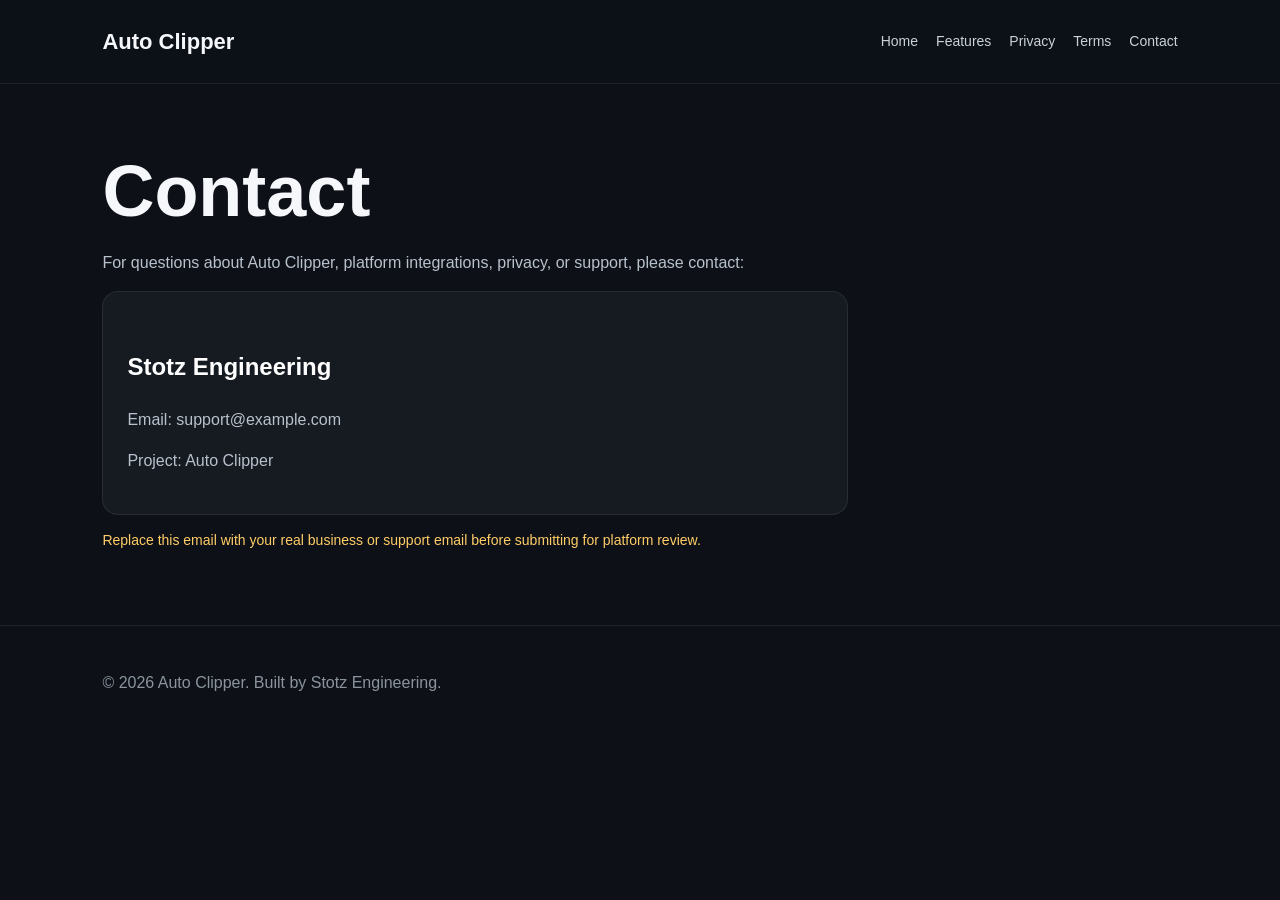
==== contact.html @ d6ef1d6a "Add files via upload" ====
<!DOCTYPE html>
<html lang="en">
<head>
  <meta charset="UTF-8" />
  <meta name="viewport" content="width=device-width, initial-scale=1.0" />
  <title>Contact | Auto Clipper</title>
  <link rel="stylesheet" href="style.css" />
</head>
<body>
  <header class="nav">
    <div class="brand">Auto Clipper</div>
    <nav>
      <a href="index.html">Home</a>
      <a href="features.html">Features</a>
      <a href="privacy.html">Privacy</a>
      <a href="terms.html">Terms</a>
      <a href="contact.html">Contact</a>
    </nav>
  </header>

  <main class="page">
    <h1>Contact</h1>
    <p>For questions about Auto Clipper, platform integrations, privacy, or support, please contact:</p>
    <div class="card">
      <h2>Stotz Engineering</h2>
      <p>Email: support@example.com</p>
      <p>Project: Auto Clipper</p>
    </div>
    <p class="note">Replace this email with your real business or support email before submitting for platform review.</p>
  </main>

  <footer><p>© 2026 Auto Clipper. Built by Stotz Engineering.</p></footer>
</body>
</html>
---- style.css ----
* { box-sizing: border-box; }
body { margin: 0; font-family: Inter, Arial, sans-serif; color: #f5f7fb; background: #0d1117; line-height: 1.6; }
a { color: #7cc7ff; text-decoration: none; }
.nav { display: flex; justify-content: space-between; align-items: center; padding: 24px 8%; border-bottom: 1px solid rgba(255,255,255,0.08); background: rgba(13,17,23,0.92); position: sticky; top: 0; }
.brand { font-weight: 800; font-size: 22px; }
nav { display: flex; gap: 18px; flex-wrap: wrap; }
nav a { color: #c9d1d9; font-size: 14px; }
.hero { padding: 90px 8% 70px; max-width: 1000px; }
.eyebrow { color: #7cc7ff; text-transform: uppercase; letter-spacing: 0.08em; font-size: 13px; font-weight: 700; }
h1 { font-size: clamp(38px, 7vw, 72px); line-height: 1.05; margin: 10px 0 20px; }
h2 { color: #ffffff; margin-top: 32px; }
.subtitle { color: #b8c1cc; max-width: 720px; font-size: 20px; }
.actions { margin-top: 32px; display: flex; gap: 14px; flex-wrap: wrap; }
.button { display: inline-block; background: #2387ff; color: white; padding: 13px 20px; border-radius: 10px; font-weight: 700; }
.button.secondary { background: rgba(255,255,255,0.09); }
.grid { display: grid; grid-template-columns: repeat(3, 1fr); gap: 18px; padding: 20px 8% 80px; }
.card { background: #161b22; border: 1px solid rgba(255,255,255,0.08); padding: 24px; border-radius: 16px; }
.card p, .page p, li { color: #b8c1cc; }
.about, .page { padding: 60px 8%; max-width: 950px; }
.legal h1 { font-size: 46px; }
.legal h2 { margin-top: 36px; font-size: 23px; }
.feature-list section { background: #161b22; border: 1px solid rgba(255,255,255,0.08); padding: 22px; border-radius: 14px; margin-bottom: 16px; }
.note { font-size: 14px; color: #ffcc66 !important; }
footer { padding: 28px 8%; border-top: 1px solid rgba(255,255,255,0.08); color: #8b949e; }
@media (max-width: 800px) { .nav { align-items: flex-start; gap: 16px; flex-direction: column; } .grid { grid-template-columns: 1fr; } .hero { padding-top: 60px; } }
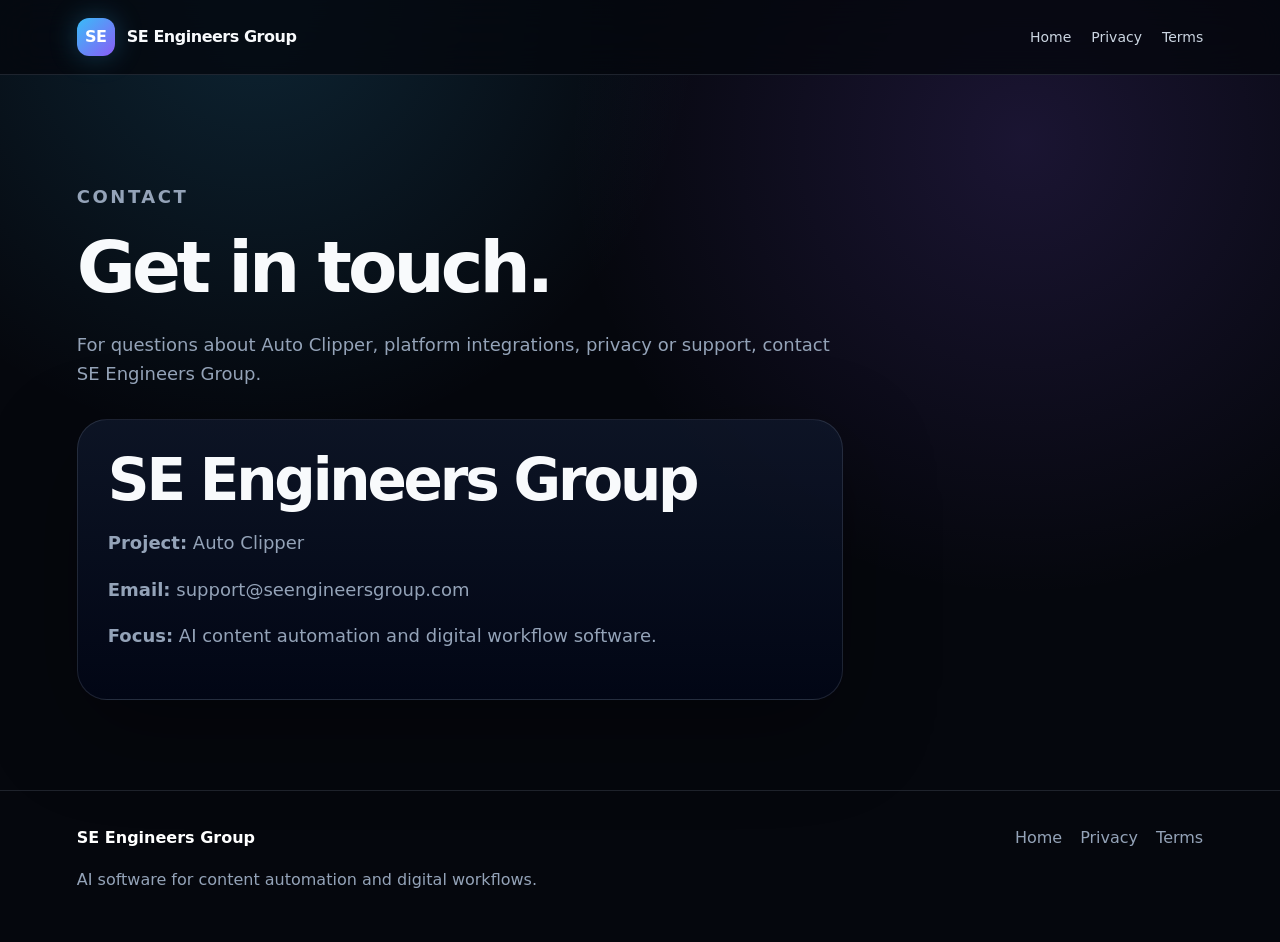
==== commit 1600042f: "Add files via upload" ====
--- a/contact.html
+++ b/contact.html
@@ -1,34 +1,12 @@
 <!DOCTYPE html>
 <html lang="en">
-<head>
-  <meta charset="UTF-8" />
-  <meta name="viewport" content="width=device-width, initial-scale=1.0" />
-  <title>Contact | Auto Clipper</title>
-  <link rel="stylesheet" href="style.css" />
-</head>
+<head><meta charset="UTF-8" /><meta name="viewport" content="width=device-width, initial-scale=1.0" /><title>Contact | SE Engineers Group</title><link rel="stylesheet" href="style.css" /></head>
 <body>
-  <header class="nav">
-    <div class="brand">Auto Clipper</div>
-    <nav>
-      <a href="index.html">Home</a>
-      <a href="features.html">Features</a>
-      <a href="privacy.html">Privacy</a>
-      <a href="terms.html">Terms</a>
-      <a href="contact.html">Contact</a>
-    </nav>
-  </header>
-
-  <main class="page">
-    <h1>Contact</h1>
-    <p>For questions about Auto Clipper, platform integrations, privacy, or support, please contact:</p>
-    <div class="card">
-      <h2>Stotz Engineering</h2>
-      <p>Email: support@example.com</p>
-      <p>Project: Auto Clipper</p>
-    </div>
-    <p class="note">Replace this email with your real business or support email before submitting for platform review.</p>
-  </main>
-
-  <footer><p>© 2026 Auto Clipper. Built by Stotz Engineering.</p></footer>
-</body>
-</html>
+<header class="nav"><a class="brand" href="index.html"><span class="brand-mark">SE</span><span>SE Engineers Group</span></a><nav><a href="index.html">Home</a><a href="privacy.html">Privacy</a><a href="terms.html">Terms</a></nav></header>
+<main class="page contact-page">
+<p class="eyebrow">Contact</p><h1>Get in touch.</h1>
+<p class="subtitle">For questions about Auto Clipper, platform integrations, privacy or support, contact SE Engineers Group.</p>
+<div class="contact-card"><h2>SE Engineers Group</h2><p><strong>Project:</strong> Auto Clipper</p><p><strong>Email:</strong> support@seengineersgroup.com</p><p><strong>Focus:</strong> AI content automation and digital workflow software.</p></div>
+</main>
+<footer><div><strong>SE Engineers Group</strong><p>AI software for content automation and digital workflows.</p></div><div class="footer-links"><a href="index.html">Home</a><a href="privacy.html">Privacy</a><a href="terms.html">Terms</a></div></footer>
+</body></html>
--- a/style.css
+++ b/style.css
@@ -1,25 +1 @@
-* { box-sizing: border-box; }
-body { margin: 0; font-family: Inter, Arial, sans-serif; color: #f5f7fb; background: #0d1117; line-height: 1.6; }
-a { color: #7cc7ff; text-decoration: none; }
-.nav { display: flex; justify-content: space-between; align-items: center; padding: 24px 8%; border-bottom: 1px solid rgba(255,255,255,0.08); background: rgba(13,17,23,0.92); position: sticky; top: 0; }
-.brand { font-weight: 800; font-size: 22px; }
-nav { display: flex; gap: 18px; flex-wrap: wrap; }
-nav a { color: #c9d1d9; font-size: 14px; }
-.hero { padding: 90px 8% 70px; max-width: 1000px; }
-.eyebrow { color: #7cc7ff; text-transform: uppercase; letter-spacing: 0.08em; font-size: 13px; font-weight: 700; }
-h1 { font-size: clamp(38px, 7vw, 72px); line-height: 1.05; margin: 10px 0 20px; }
-h2 { color: #ffffff; margin-top: 32px; }
-.subtitle { color: #b8c1cc; max-width: 720px; font-size: 20px; }
-.actions { margin-top: 32px; display: flex; gap: 14px; flex-wrap: wrap; }
-.button { display: inline-block; background: #2387ff; color: white; padding: 13px 20px; border-radius: 10px; font-weight: 700; }
-.button.secondary { background: rgba(255,255,255,0.09); }
-.grid { display: grid; grid-template-columns: repeat(3, 1fr); gap: 18px; padding: 20px 8% 80px; }
-.card { background: #161b22; border: 1px solid rgba(255,255,255,0.08); padding: 24px; border-radius: 16px; }
-.card p, .page p, li { color: #b8c1cc; }
-.about, .page { padding: 60px 8%; max-width: 950px; }
-.legal h1 { font-size: 46px; }
-.legal h2 { margin-top: 36px; font-size: 23px; }
-.feature-list section { background: #161b22; border: 1px solid rgba(255,255,255,0.08); padding: 22px; border-radius: 14px; margin-bottom: 16px; }
-.note { font-size: 14px; color: #ffcc66 !important; }
-footer { padding: 28px 8%; border-top: 1px solid rgba(255,255,255,0.08); color: #8b949e; }
-@media (max-width: 800px) { .nav { align-items: flex-start; gap: 16px; flex-direction: column; } .grid { grid-template-columns: 1fr; } .hero { padding-top: 60px; } }
+:root{--bg:#05070d;--panel:rgba(15,23,42,.76);--text:#f8fafc;--muted:#94a3b8;--line:rgba(148,163,184,.18);--blue:#38bdf8;--violet:#8b5cf6;--green:#22c55e;--yellow:#facc15}*{box-sizing:border-box}html{scroll-behavior:smooth}body{margin:0;font-family:Inter,ui-sans-serif,system-ui,-apple-system,BlinkMacSystemFont,"Segoe UI",Arial,sans-serif;color:var(--text);background:radial-gradient(circle at 20% 0%,rgba(56,189,248,.16),transparent 32%),radial-gradient(circle at 80% 15%,rgba(139,92,246,.16),transparent 35%),var(--bg);line-height:1.6;overflow-x:hidden}a{color:inherit;text-decoration:none}.background-glow{position:fixed;inset:auto -20% -20% -20%;height:420px;background:linear-gradient(90deg,rgba(56,189,248,.12),rgba(139,92,246,.12));filter:blur(80px);pointer-events:none;z-index:-1}.nav{position:sticky;top:0;z-index:10;backdrop-filter:blur(20px);background:rgba(5,7,13,.78);border-bottom:1px solid var(--line);padding:18px 6%;display:flex;justify-content:space-between;align-items:center}.brand{display:flex;gap:12px;align-items:center;font-weight:800;letter-spacing:-.03em}.brand-mark{width:38px;height:38px;border-radius:12px;display:grid;place-items:center;background:linear-gradient(135deg,var(--blue),var(--violet));color:white;box-shadow:0 0 28px rgba(56,189,248,.28)}nav{display:flex;gap:20px;align-items:center;flex-wrap:wrap}nav a{color:#cbd5e1;font-size:14px}nav a:hover{color:white}.hero{padding:96px 6% 64px;display:grid;grid-template-columns:1.08fr .92fr;gap:42px;align-items:center;min-height:680px}.eyebrow{color:var(--blue);font-weight:800;text-transform:uppercase;letter-spacing:.14em;font-size:12px}h1,h2,h3{line-height:1.05;letter-spacing:-.055em;margin:0}h1{font-size:clamp(52px,8vw,96px);max-width:940px}h2{font-size:clamp(34px,5vw,58px)}h3{font-size:23px}.subtitle,.section-heading p,.product-card p,.about p,.learning-box p,.page p,li{color:var(--muted);font-size:18px}.subtitle{max-width:760px;margin:26px 0 0}.actions{display:flex;gap:14px;flex-wrap:wrap;margin-top:34px}.button{padding:14px 20px;border-radius:999px;background:linear-gradient(135deg,var(--blue),var(--violet));color:white;font-weight:800;box-shadow:0 12px 40px rgba(56,189,248,.22)}.button.secondary{background:rgba(255,255,255,.08);border:1px solid var(--line);box-shadow:none}.hero-panel,.product-card,.learning-box,.contact-card{background:linear-gradient(180deg,rgba(15,23,42,.82),rgba(2,6,23,.82));border:1px solid var(--line);border-radius:30px;box-shadow:0 30px 90px rgba(0,0,0,.34)}.hero-panel{padding:20px;transform:rotate(1deg)}.window-bar{display:flex;gap:8px;padding:6px 6px 18px}.window-bar span{width:12px;height:12px;border-radius:999px;background:rgba(255,255,255,.2)}.metric-grid{display:grid;grid-template-columns:1fr 1fr;gap:14px}.metric-grid div{padding:24px;border-radius:22px;background:rgba(255,255,255,.055);border:1px solid var(--line)}.metric-grid strong{display:block;font-size:38px;letter-spacing:-.06em}.metric-grid small{color:var(--muted)}.terminal{margin-top:16px;padding:20px;border-radius:22px;background:rgba(2,6,23,.7);border:1px solid var(--line)}.terminal p{margin:8px 0;color:#cbd5e1}.terminal span{color:var(--green);font-weight:900}.logo-strip{margin:0 6%;padding:18px;border:1px solid var(--line);background:rgba(255,255,255,.04);border-radius:24px;display:flex;gap:18px;justify-content:space-around;flex-wrap:wrap;color:#cbd5e1;font-weight:700}.section{padding:92px 6%}.section-heading{max-width:760px;margin-bottom:34px}.section-heading p{margin-top:18px}.pipeline,.cards{display:grid;grid-template-columns:repeat(5,1fr);gap:16px}.pipe-card,.card{padding:24px;border-radius:24px;background:rgba(15,23,42,.66);border:1px solid var(--line)}.pipe-card span{color:var(--blue);font-weight:900}.pipe-card h3,.card h3{margin:16px 0 10px}.pipe-card p,.card p{color:var(--muted);margin:0}.product-card{padding:34px;display:grid;grid-template-columns:1fr 1fr;gap:30px;align-items:center}.check-list{list-style:none;padding:0;margin:24px 0 0}.check-list li{padding:9px 0;border-bottom:1px solid rgba(148,163,184,.12)}.check-list li::before{content:"✓";color:var(--green);margin-right:10px;font-weight:900}.app-mockup{overflow:hidden;border-radius:24px;border:1px solid var(--line);background:#020617}.mockup-header{padding:16px 18px;border-bottom:1px solid var(--line);color:#cbd5e1;font-weight:800}.mockup-body{display:grid;grid-template-columns:70px 1fr;min-height:320px}.mock-sidebar{padding:18px;border-right:1px solid var(--line);display:grid;gap:14px;align-content:start}.mock-sidebar span{width:34px;height:34px;border-radius:12px;background:rgba(255,255,255,.08)}.mock-sidebar .active{background:linear-gradient(135deg,var(--blue),var(--violet))}.mock-content{padding:20px}.mock-row{height:20px;width:70%;border-radius:999px;background:rgba(255,255,255,.1);margin-bottom:14px}.mock-row.wide{width:100%;height:42px}.mock-grid{display:grid;grid-template-columns:repeat(3,1fr);gap:12px;margin:20px 0}.mock-grid div{height:94px;border-radius:18px;background:rgba(56,189,248,.11);border:1px solid rgba(56,189,248,.18)}.mock-upload{padding:18px;border-radius:18px;background:rgba(34,197,94,.12);color:#86efac;font-weight:800}.cards{grid-template-columns:repeat(4,1fr)}.card.featured{border-color:rgba(56,189,248,.4);box-shadow:0 0 50px rgba(56,189,248,.08)}.status{font-size:12px;font-weight:900;text-transform:uppercase;letter-spacing:.12em}.status.green{color:var(--green)}.status.yellow{color:var(--yellow)}.status.blue{color:var(--blue)}.split{display:grid;grid-template-columns:.8fr 1.2fr;gap:34px;align-items:center}.comparison{display:grid;gap:14px}.comparison div{display:flex;justify-content:space-between;gap:16px;padding:20px;border-radius:20px;background:rgba(255,255,255,.05);border:1px solid var(--line)}.comparison span{color:var(--muted)}.comparison strong{color:white}.learning-box{padding:44px;text-align:center}.learning-box p{max-width:780px;margin:18px auto 0}.learning-steps{display:flex;justify-content:center;gap:12px;flex-wrap:wrap;margin-top:28px}.learning-steps span{padding:12px 18px;border-radius:999px;background:rgba(56,189,248,.1);border:1px solid rgba(56,189,248,.22);color:#bae6fd;font-weight:800}.roadmap{max-width:860px;display:grid;gap:14px}.roadmap-item{display:grid;grid-template-columns:52px 1fr;gap:16px;padding:22px;border-radius:22px;background:rgba(15,23,42,.64);border:1px solid var(--line)}.roadmap-item span{width:42px;height:42px;border-radius:999px;display:grid;place-items:center;background:rgba(255,255,255,.06);color:var(--muted);font-weight:900}.roadmap-item.done span{background:rgba(34,197,94,.14);color:var(--green)}.roadmap-item h3{margin-bottom:8px}.roadmap-item p{margin:0;color:var(--muted)}.about{max-width:1050px}footer{padding:34px 6%;border-top:1px solid var(--line);display:flex;justify-content:space-between;gap:24px;flex-wrap:wrap;color:var(--muted)}footer strong{color:white}.footer-links{display:flex;gap:18px;flex-wrap:wrap}.page{padding:90px 6%;max-width:920px}.page h1{font-size:clamp(44px,7vw,72px)}.legal h2{margin-top:34px;font-size:28px}.legal ul{padding-left:22px}.contact-card{padding:30px;margin-top:30px}@media (max-width:1050px){.hero,.product-card,.split{grid-template-columns:1fr}.pipeline{grid-template-columns:repeat(2,1fr)}.cards{grid-template-columns:repeat(2,1fr)}}@media (max-width:700px){.nav{align-items:flex-start;flex-direction:column}nav{gap:12px}.hero{padding-top:60px;min-height:auto}.pipeline,.cards{grid-template-columns:1fr}.metric-grid{grid-template-columns:1fr}h1{font-size:48px}.section{padding:66px 6%}}
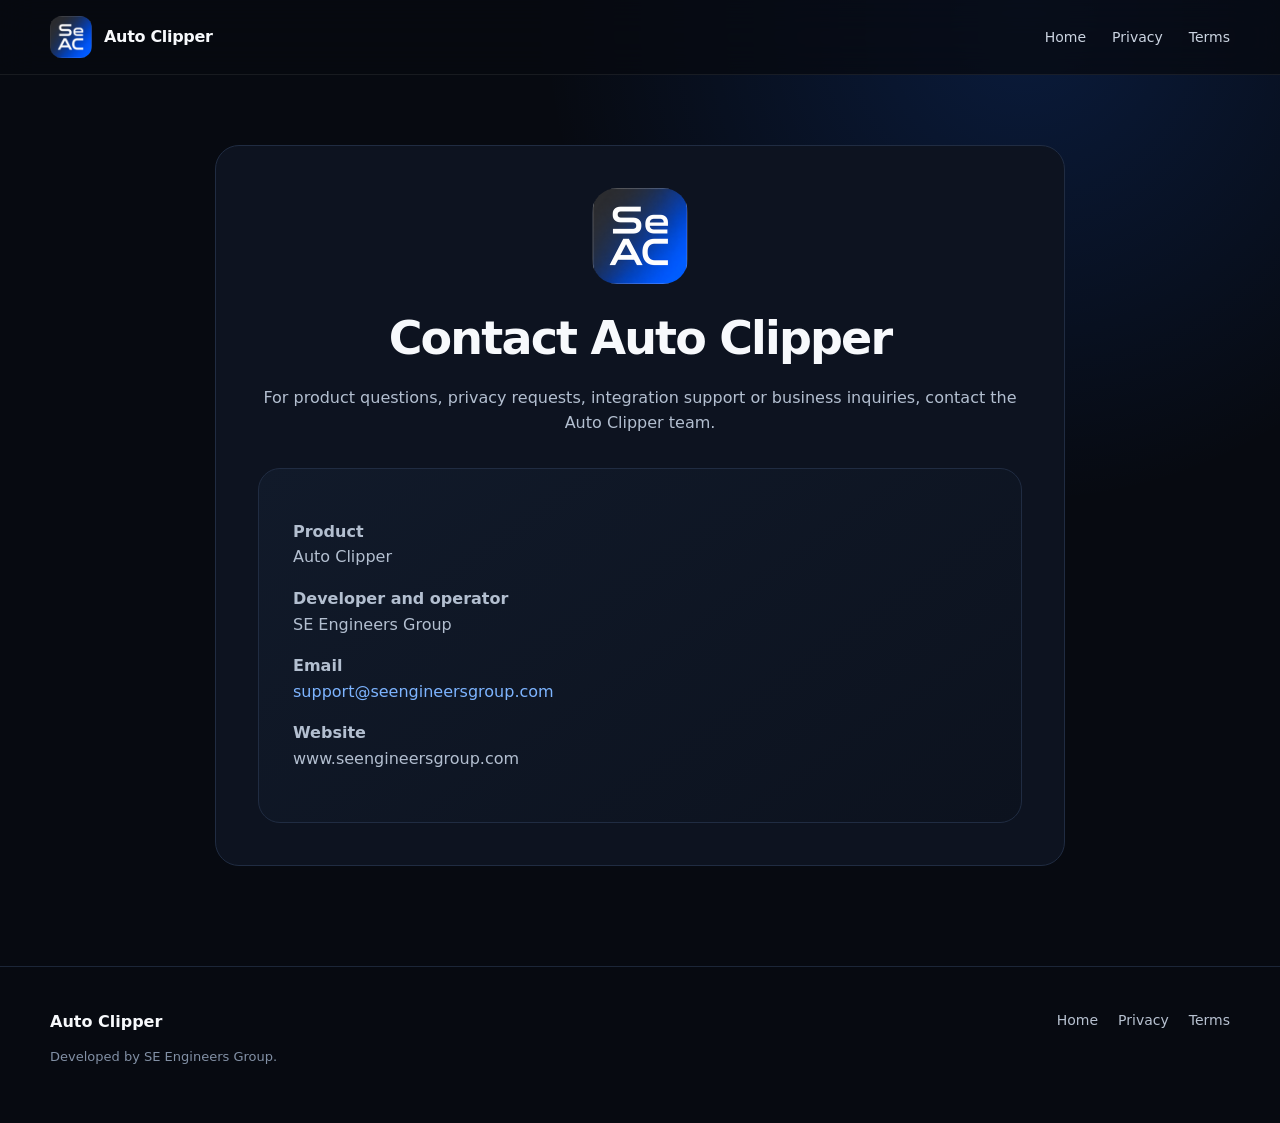
==== commit 42442db7: "Add files via upload" ====
--- a/contact.html
+++ b/contact.html
@@ -1,12 +1 @@
-<!DOCTYPE html>
-<html lang="en">
-<head><meta charset="UTF-8" /><meta name="viewport" content="width=device-width, initial-scale=1.0" /><title>Contact | SE Engineers Group</title><link rel="stylesheet" href="style.css" /></head>
-<body>
-<header class="nav"><a class="brand" href="index.html"><span class="brand-mark">SE</span><span>SE Engineers Group</span></a><nav><a href="index.html">Home</a><a href="privacy.html">Privacy</a><a href="terms.html">Terms</a></nav></header>
-<main class="page contact-page">
-<p class="eyebrow">Contact</p><h1>Get in touch.</h1>
-<p class="subtitle">For questions about Auto Clipper, platform integrations, privacy or support, contact SE Engineers Group.</p>
-<div class="contact-card"><h2>SE Engineers Group</h2><p><strong>Project:</strong> Auto Clipper</p><p><strong>Email:</strong> support@seengineersgroup.com</p><p><strong>Focus:</strong> AI content automation and digital workflow software.</p></div>
-</main>
-<footer><div><strong>SE Engineers Group</strong><p>AI software for content automation and digital workflows.</p></div><div class="footer-links"><a href="index.html">Home</a><a href="privacy.html">Privacy</a><a href="terms.html">Terms</a></div></footer>
-</body></html>+<!doctype html><html lang="en"><head><meta charset="utf-8"><meta name="viewport" content="width=device-width,initial-scale=1"><title>Contact Auto Clipper</title><meta name="description" content="Contact Auto Clipper and SE Engineers Group."><link rel="icon" href="/assets/favicon.ico"><link rel="apple-touch-icon" href="/assets/icon-180.png"><link rel="stylesheet" href="/styles.css"></head><body><nav class="nav"><div class="container nav-inner"><a class="brand" href="/"><img src="/assets/icon-192.png" alt="Auto Clipper icon"><span>Auto Clipper</span></a><div class="nav-links"><a href="/">Home</a><a href="/privacy">Privacy</a><a href="/terms">Terms</a></div></div></nav><main class="legal-page"><article class="legal" style="text-align:center"><img src="/assets/icon-192.png" alt="Auto Clipper logo" width="96" height="96" style="border-radius:25px"><h1>Contact Auto Clipper</h1><p>For product questions, privacy requests, integration support or business inquiries, contact the Auto Clipper team.</p><div class="about-card" style="margin-top:32px;text-align:left"><p><strong>Product</strong><br>Auto Clipper</p><p><strong>Developer and operator</strong><br>SE Engineers Group</p><p><strong>Email</strong><br><a href="mailto:support@seengineersgroup.com" style="color:#7db4ff">support@seengineersgroup.com</a></p><p><strong>Website</strong><br>www.seengineersgroup.com</p></div></article></main><footer class="footer"><div class="container footer-inner"><div><strong>Auto Clipper</strong><p>Developed by SE Engineers Group.</p></div><div class="footer-links"><a href="/">Home</a><a href="/privacy">Privacy</a><a href="/terms">Terms</a></div></div></footer></body></html>
--- a/styles.css
+++ b/styles.css
@@ -0,0 +1,2 @@
+:root{--bg:#070a11;--panel:#0d1320;--panel2:#111a2a;--line:#202c42;--text:#f7f9fc;--muted:#9ba8bd;--blue:#1769ff;--blue2:#00a2ff;--ok:#48d7a0;--warn:#f7c765;--radius:22px;--shadow:0 24px 80px rgba(0,0,0,.35)}
+*{box-sizing:border-box}html{scroll-behavior:smooth}body{margin:0;background:radial-gradient(circle at 80% 2%,rgba(23,105,255,.18),transparent 32%),var(--bg);color:var(--text);font-family:Inter,ui-sans-serif,system-ui,-apple-system,BlinkMacSystemFont,"Segoe UI",sans-serif;line-height:1.6}a{color:inherit;text-decoration:none}.container{width:min(1180px,calc(100% - 40px));margin:auto}.nav{position:sticky;top:0;z-index:20;background:rgba(7,10,17,.76);backdrop-filter:blur(18px);border-bottom:1px solid rgba(255,255,255,.07)}.nav-inner{height:74px;display:flex;align-items:center;justify-content:space-between}.brand{display:flex;align-items:center;gap:12px;font-weight:800;letter-spacing:-.02em}.brand img{width:42px;height:42px;border-radius:12px}.nav-links{display:flex;align-items:center;gap:26px;color:#cbd4e1;font-size:14px}.nav-links a:hover{color:#fff}.nav-cta,.btn-primary{background:linear-gradient(135deg,var(--blue),var(--blue2));color:#fff!important;padding:11px 17px;border-radius:12px;font-weight:750;box-shadow:0 12px 30px rgba(23,105,255,.25)}.menu-toggle{display:none;background:none;color:#fff;border:0;font-size:28px}.hero{padding:92px 0 70px}.hero-grid{display:grid;grid-template-columns:1.02fr .98fr;gap:60px;align-items:center}.eyebrow{display:inline-flex;align-items:center;gap:9px;border:1px solid rgba(87,139,255,.35);background:rgba(23,105,255,.09);color:#b9d1ff;border-radius:999px;padding:8px 13px;font-size:13px;font-weight:700}.dot{width:8px;height:8px;background:var(--ok);border-radius:50%;box-shadow:0 0 15px var(--ok)}h1{font-size:clamp(54px,7vw,88px);line-height:.98;letter-spacing:-.065em;margin:24px 0 24px}.gradient{background:linear-gradient(100deg,#fff 15%,#8fc9ff 56%,#1f76ff);-webkit-background-clip:text;color:transparent}.hero p{font-size:19px;color:var(--muted);max-width:650px}.hero-actions{display:flex;gap:13px;margin:32px 0 25px}.btn{display:inline-flex;align-items:center;justify-content:center;min-height:50px;padding:0 20px;border:1px solid var(--line);border-radius:14px;font-weight:750}.btn-secondary{background:#0d1421}.micro{font-size:13px;color:#7f8ca1}.mockup{border:1px solid var(--line);border-radius:24px;background:linear-gradient(145deg,#0f1726,#090d16);padding:12px;box-shadow:var(--shadow);transform:perspective(1200px) rotateY(-3deg) rotateX(1deg)}.app{border-radius:17px;overflow:hidden;border:1px solid #27344c;background:#0a0f19}.app-top{height:48px;display:flex;align-items:center;gap:8px;padding:0 16px;border-bottom:1px solid #1d293d}.app-dot{width:9px;height:9px;border-radius:50%;background:#34415a}.app-layout{display:grid;grid-template-columns:132px 1fr;min-height:430px}.sidebar{padding:18px 12px;border-right:1px solid #1d293d;background:#090d16}.side-brand{font-size:12px;font-weight:800;margin-bottom:22px}.side-item{font-size:10px;color:#8190a8;padding:9px;border-radius:8px;margin:5px 0}.side-item.active{background:#17233a;color:#fff}.app-main{padding:22px}.app-title{font-size:22px;font-weight:800}.app-sub{font-size:10px;color:#8190a8;margin-bottom:18px}.stats{display:grid;grid-template-columns:repeat(3,1fr);gap:10px}.stat,.panel{background:#101827;border:1px solid #1f2b41;border-radius:12px}.stat{padding:13px}.stat small{font-size:8px;color:#8391a7}.stat strong{display:block;font-size:18px}.app-panels{display:grid;grid-template-columns:1.45fr 1fr;gap:10px;margin-top:10px}.panel{padding:13px;height:225px}.panel-title{font-size:10px;font-weight:700;margin-bottom:10px}.chart{height:104px;display:flex;align-items:flex-end;gap:7px;padding-top:16px}.bar{flex:1;background:linear-gradient(#55a7ff,#1769ff);border-radius:5px 5px 2px 2px;opacity:.9}.score{width:105px;height:105px;border-radius:50%;margin:16px auto;background:conic-gradient(#1972ff 0 84%,#1e293c 84%);display:grid;place-items:center}.score:after{content:"84";width:76px;height:76px;border-radius:50%;background:#101827;display:grid;place-items:center;font-weight:900;font-size:25px}.trust{display:flex;gap:22px;flex-wrap:wrap;margin-top:22px;color:#7e8ca3;font-size:13px}.section{padding:92px 0}.section-head{text-align:center;max-width:760px;margin:0 auto 48px}.section-head h2{font-size:clamp(36px,5vw,56px);line-height:1.05;letter-spacing:-.045em;margin:0 0 16px}.section-head p{color:var(--muted);font-size:17px}.grid4{display:grid;grid-template-columns:repeat(4,1fr);gap:16px}.feature{background:linear-gradient(145deg,rgba(17,26,42,.96),rgba(11,16,27,.96));border:1px solid var(--line);border-radius:var(--radius);padding:26px;min-height:230px}.icon{width:46px;height:46px;border-radius:13px;background:linear-gradient(135deg,rgba(23,105,255,.25),rgba(0,162,255,.12));border:1px solid rgba(87,139,255,.3);display:grid;place-items:center;font-size:22px}.feature h3{font-size:19px;margin:22px 0 10px}.feature p{font-size:14px;color:var(--muted)}.workflow{display:grid;grid-template-columns:repeat(6,1fr);gap:11px}.step{position:relative;text-align:center;border:1px solid var(--line);background:var(--panel);border-radius:16px;padding:21px 10px}.step b{display:block;font-size:13px}.step span{font-size:10px;color:#8190a8}.step:not(:last-child):after{content:"→";position:absolute;right:-17px;top:34%;color:#5576aa;z-index:2}.roadmap{display:grid;grid-template-columns:1fr 1fr;gap:20px}.road-card{background:var(--panel);border:1px solid var(--line);border-radius:var(--radius);padding:28px}.road-row{display:flex;align-items:center;justify-content:space-between;padding:15px 0;border-bottom:1px solid #1c273a}.road-row:last-child{border:0}.status{font-size:11px;padding:5px 9px;border-radius:999px}.done{color:#8ff0c8;background:rgba(72,215,160,.12)}.building{color:#ffe09a;background:rgba(247,199,101,.12)}.planned{color:#aeb8c9;background:#192235}.about{display:grid;grid-template-columns:1fr 1fr;gap:30px;align-items:center}.about-card{background:linear-gradient(145deg,#111a2a,#0c121e);border:1px solid var(--line);border-radius:var(--radius);padding:34px}.about h2{font-size:48px;line-height:1.05;letter-spacing:-.045em}.legal-page{padding:70px 0 100px}.legal{max-width:850px;margin:auto;background:#0d1320;border:1px solid var(--line);border-radius:24px;padding:42px}.legal h1{font-size:46px;letter-spacing:-.04em}.legal h2{margin-top:34px}.legal p,.legal li{color:#b3bfd0}.footer{border-top:1px solid #1c2638;padding:42px 0}.footer-inner{display:flex;justify-content:space-between;gap:30px;align-items:flex-start}.footer p{color:#8290a5;font-size:13px}.footer-links{display:flex;gap:20px;color:#b7c1d0;font-size:14px}@media(max-width:900px){.nav-links{display:none}.menu-toggle{display:block}.hero-grid,.about,.roadmap{grid-template-columns:1fr}.mockup{transform:none}.grid4{grid-template-columns:1fr 1fr}.workflow{grid-template-columns:repeat(3,1fr)}.step:nth-child(3):after{display:none}}@media(max-width:600px){.container{width:min(100% - 26px,1180px)}.hero{padding-top:65px}.hero-actions{flex-direction:column}.grid4,.workflow{grid-template-columns:1fr}.step:after{display:none}.app-layout{grid-template-columns:90px 1fr}.stats{grid-template-columns:1fr}.app-panels{grid-template-columns:1fr}.panel:last-child{display:none}.footer-inner{flex-direction:column}.legal{padding:26px}.legal h1{font-size:38px}}
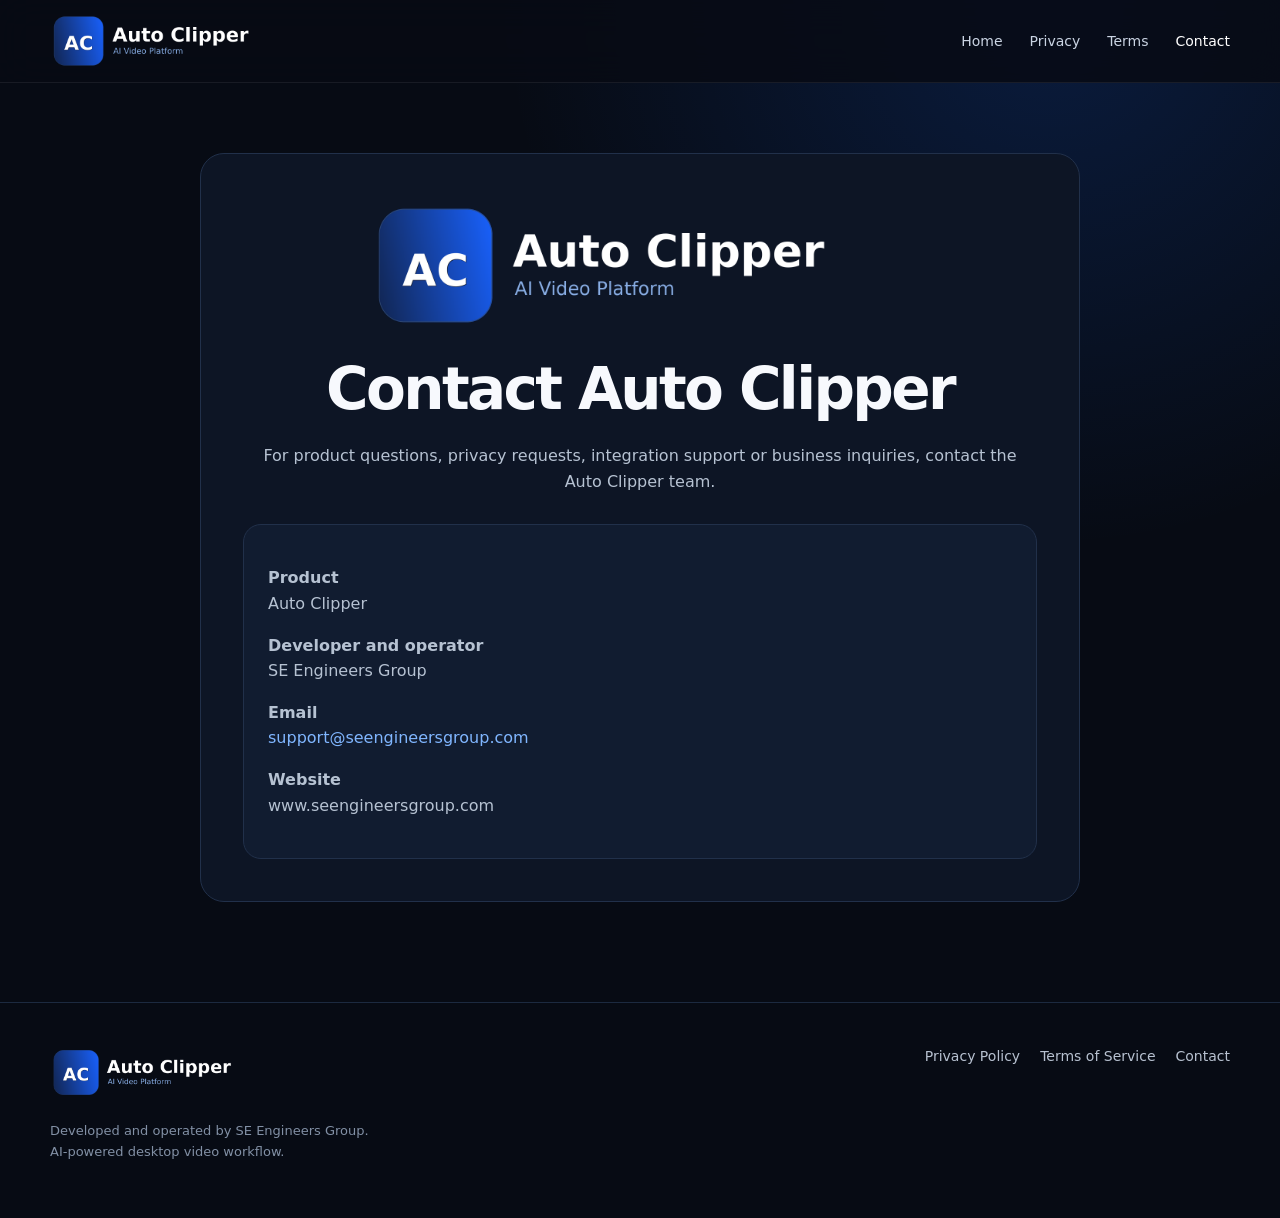
==== commit 74d61396: "Add files via upload" ====
--- a/contact.html
+++ b/contact.html
@@ -1 +1 @@
-<!doctype html><html lang="en"><head><meta charset="utf-8"><meta name="viewport" content="width=device-width,initial-scale=1"><title>Contact Auto Clipper</title><meta name="description" content="Contact Auto Clipper and SE Engineers Group."><link rel="icon" href="/assets/favicon.ico"><link rel="apple-touch-icon" href="/assets/icon-180.png"><link rel="stylesheet" href="/styles.css"></head><body><nav class="nav"><div class="container nav-inner"><a class="brand" href="/"><img src="/assets/icon-192.png" alt="Auto Clipper icon"><span>Auto Clipper</span></a><div class="nav-links"><a href="/">Home</a><a href="/privacy">Privacy</a><a href="/terms">Terms</a></div></div></nav><main class="legal-page"><article class="legal" style="text-align:center"><img src="/assets/icon-192.png" alt="Auto Clipper logo" width="96" height="96" style="border-radius:25px"><h1>Contact Auto Clipper</h1><p>For product questions, privacy requests, integration support or business inquiries, contact the Auto Clipper team.</p><div class="about-card" style="margin-top:32px;text-align:left"><p><strong>Product</strong><br>Auto Clipper</p><p><strong>Developer and operator</strong><br>SE Engineers Group</p><p><strong>Email</strong><br><a href="mailto:support@seengineersgroup.com" style="color:#7db4ff">support@seengineersgroup.com</a></p><p><strong>Website</strong><br>www.seengineersgroup.com</p></div></article></main><footer class="footer"><div class="container footer-inner"><div><strong>Auto Clipper</strong><p>Developed by SE Engineers Group.</p></div><div class="footer-links"><a href="/">Home</a><a href="/privacy">Privacy</a><a href="/terms">Terms</a></div></div></footer></body></html>
+<!doctype html><html lang="en"><head><meta charset="utf-8"><meta name="viewport" content="width=device-width,initial-scale=1"><meta name="theme-color" content="#070b14"><link rel="icon" href="assets/favicon.ico"><link rel="icon" type="image/png" sizes="32x32" href="assets/icon-32.png"><link rel="apple-touch-icon" href="assets/icon-180.png"><link rel="manifest" href="manifest.webmanifest"><link rel="stylesheet" href="styles.css?v=4"><title>Contact Auto Clipper</title><meta name="description" content="Contact Auto Clipper and SE Engineers Group."></head><body><header class="site-header"><div class="container nav-inner"><a class="brand-logo" href="index.html" aria-label="Auto Clipper home"><img src="assets/auto-clipper-logo.png?v=4" alt="Auto Clipper — AI Video Platform"></a><button class="menu-toggle" type="button" aria-label="Open navigation" aria-expanded="false">☰</button><nav class="nav-links" aria-label="Main navigation"><a href="index.html">Home</a><a href="privacy.html">Privacy</a><a href="terms.html">Terms</a><a class="active" href="contact.html">Contact</a></nav></div></header><main class="legal-page"><article class="legal contact-card"><img class="contact-logo" src="assets/auto-clipper-logo.png?v=4" alt="Auto Clipper — AI Video Platform"><h1>Contact Auto Clipper</h1><p>For product questions, privacy requests, integration support or business inquiries, contact the Auto Clipper team.</p><div class="contact-details"><p><strong>Product</strong><br>Auto Clipper</p><p><strong>Developer and operator</strong><br>SE Engineers Group</p><p><strong>Email</strong><br><a href="mailto:support@seengineersgroup.com">support@seengineersgroup.com</a></p><p><strong>Website</strong><br>www.seengineersgroup.com</p></div></article></main><footer class="footer"><div class="container footer-inner"><div class="footer-brand"><a class="brand-logo" href="index.html" aria-label="Auto Clipper home"><img src="assets/auto-clipper-logo.png?v=4" alt="Auto Clipper — AI Video Platform"></a><p>Developed and operated by SE Engineers Group.<br>AI-powered desktop video workflow.</p></div><div class="footer-links"><a href="privacy.html">Privacy Policy</a><a href="terms.html">Terms of Service</a><a href="contact.html">Contact</a></div></div></footer><script src="script.js?v=4"></script></body></html>
--- a/styles.css
+++ b/styles.css
@@ -1,2 +1,10 @@
-:root{--bg:#070a11;--panel:#0d1320;--panel2:#111a2a;--line:#202c42;--text:#f7f9fc;--muted:#9ba8bd;--blue:#1769ff;--blue2:#00a2ff;--ok:#48d7a0;--warn:#f7c765;--radius:22px;--shadow:0 24px 80px rgba(0,0,0,.35)}
-*{box-sizing:border-box}html{scroll-behavior:smooth}body{margin:0;background:radial-gradient(circle at 80% 2%,rgba(23,105,255,.18),transparent 32%),var(--bg);color:var(--text);font-family:Inter,ui-sans-serif,system-ui,-apple-system,BlinkMacSystemFont,"Segoe UI",sans-serif;line-height:1.6}a{color:inherit;text-decoration:none}.container{width:min(1180px,calc(100% - 40px));margin:auto}.nav{position:sticky;top:0;z-index:20;background:rgba(7,10,17,.76);backdrop-filter:blur(18px);border-bottom:1px solid rgba(255,255,255,.07)}.nav-inner{height:74px;display:flex;align-items:center;justify-content:space-between}.brand{display:flex;align-items:center;gap:12px;font-weight:800;letter-spacing:-.02em}.brand img{width:42px;height:42px;border-radius:12px}.nav-links{display:flex;align-items:center;gap:26px;color:#cbd4e1;font-size:14px}.nav-links a:hover{color:#fff}.nav-cta,.btn-primary{background:linear-gradient(135deg,var(--blue),var(--blue2));color:#fff!important;padding:11px 17px;border-radius:12px;font-weight:750;box-shadow:0 12px 30px rgba(23,105,255,.25)}.menu-toggle{display:none;background:none;color:#fff;border:0;font-size:28px}.hero{padding:92px 0 70px}.hero-grid{display:grid;grid-template-columns:1.02fr .98fr;gap:60px;align-items:center}.eyebrow{display:inline-flex;align-items:center;gap:9px;border:1px solid rgba(87,139,255,.35);background:rgba(23,105,255,.09);color:#b9d1ff;border-radius:999px;padding:8px 13px;font-size:13px;font-weight:700}.dot{width:8px;height:8px;background:var(--ok);border-radius:50%;box-shadow:0 0 15px var(--ok)}h1{font-size:clamp(54px,7vw,88px);line-height:.98;letter-spacing:-.065em;margin:24px 0 24px}.gradient{background:linear-gradient(100deg,#fff 15%,#8fc9ff 56%,#1f76ff);-webkit-background-clip:text;color:transparent}.hero p{font-size:19px;color:var(--muted);max-width:650px}.hero-actions{display:flex;gap:13px;margin:32px 0 25px}.btn{display:inline-flex;align-items:center;justify-content:center;min-height:50px;padding:0 20px;border:1px solid var(--line);border-radius:14px;font-weight:750}.btn-secondary{background:#0d1421}.micro{font-size:13px;color:#7f8ca1}.mockup{border:1px solid var(--line);border-radius:24px;background:linear-gradient(145deg,#0f1726,#090d16);padding:12px;box-shadow:var(--shadow);transform:perspective(1200px) rotateY(-3deg) rotateX(1deg)}.app{border-radius:17px;overflow:hidden;border:1px solid #27344c;background:#0a0f19}.app-top{height:48px;display:flex;align-items:center;gap:8px;padding:0 16px;border-bottom:1px solid #1d293d}.app-dot{width:9px;height:9px;border-radius:50%;background:#34415a}.app-layout{display:grid;grid-template-columns:132px 1fr;min-height:430px}.sidebar{padding:18px 12px;border-right:1px solid #1d293d;background:#090d16}.side-brand{font-size:12px;font-weight:800;margin-bottom:22px}.side-item{font-size:10px;color:#8190a8;padding:9px;border-radius:8px;margin:5px 0}.side-item.active{background:#17233a;color:#fff}.app-main{padding:22px}.app-title{font-size:22px;font-weight:800}.app-sub{font-size:10px;color:#8190a8;margin-bottom:18px}.stats{display:grid;grid-template-columns:repeat(3,1fr);gap:10px}.stat,.panel{background:#101827;border:1px solid #1f2b41;border-radius:12px}.stat{padding:13px}.stat small{font-size:8px;color:#8391a7}.stat strong{display:block;font-size:18px}.app-panels{display:grid;grid-template-columns:1.45fr 1fr;gap:10px;margin-top:10px}.panel{padding:13px;height:225px}.panel-title{font-size:10px;font-weight:700;margin-bottom:10px}.chart{height:104px;display:flex;align-items:flex-end;gap:7px;padding-top:16px}.bar{flex:1;background:linear-gradient(#55a7ff,#1769ff);border-radius:5px 5px 2px 2px;opacity:.9}.score{width:105px;height:105px;border-radius:50%;margin:16px auto;background:conic-gradient(#1972ff 0 84%,#1e293c 84%);display:grid;place-items:center}.score:after{content:"84";width:76px;height:76px;border-radius:50%;background:#101827;display:grid;place-items:center;font-weight:900;font-size:25px}.trust{display:flex;gap:22px;flex-wrap:wrap;margin-top:22px;color:#7e8ca3;font-size:13px}.section{padding:92px 0}.section-head{text-align:center;max-width:760px;margin:0 auto 48px}.section-head h2{font-size:clamp(36px,5vw,56px);line-height:1.05;letter-spacing:-.045em;margin:0 0 16px}.section-head p{color:var(--muted);font-size:17px}.grid4{display:grid;grid-template-columns:repeat(4,1fr);gap:16px}.feature{background:linear-gradient(145deg,rgba(17,26,42,.96),rgba(11,16,27,.96));border:1px solid var(--line);border-radius:var(--radius);padding:26px;min-height:230px}.icon{width:46px;height:46px;border-radius:13px;background:linear-gradient(135deg,rgba(23,105,255,.25),rgba(0,162,255,.12));border:1px solid rgba(87,139,255,.3);display:grid;place-items:center;font-size:22px}.feature h3{font-size:19px;margin:22px 0 10px}.feature p{font-size:14px;color:var(--muted)}.workflow{display:grid;grid-template-columns:repeat(6,1fr);gap:11px}.step{position:relative;text-align:center;border:1px solid var(--line);background:var(--panel);border-radius:16px;padding:21px 10px}.step b{display:block;font-size:13px}.step span{font-size:10px;color:#8190a8}.step:not(:last-child):after{content:"→";position:absolute;right:-17px;top:34%;color:#5576aa;z-index:2}.roadmap{display:grid;grid-template-columns:1fr 1fr;gap:20px}.road-card{background:var(--panel);border:1px solid var(--line);border-radius:var(--radius);padding:28px}.road-row{display:flex;align-items:center;justify-content:space-between;padding:15px 0;border-bottom:1px solid #1c273a}.road-row:last-child{border:0}.status{font-size:11px;padding:5px 9px;border-radius:999px}.done{color:#8ff0c8;background:rgba(72,215,160,.12)}.building{color:#ffe09a;background:rgba(247,199,101,.12)}.planned{color:#aeb8c9;background:#192235}.about{display:grid;grid-template-columns:1fr 1fr;gap:30px;align-items:center}.about-card{background:linear-gradient(145deg,#111a2a,#0c121e);border:1px solid var(--line);border-radius:var(--radius);padding:34px}.about h2{font-size:48px;line-height:1.05;letter-spacing:-.045em}.legal-page{padding:70px 0 100px}.legal{max-width:850px;margin:auto;background:#0d1320;border:1px solid var(--line);border-radius:24px;padding:42px}.legal h1{font-size:46px;letter-spacing:-.04em}.legal h2{margin-top:34px}.legal p,.legal li{color:#b3bfd0}.footer{border-top:1px solid #1c2638;padding:42px 0}.footer-inner{display:flex;justify-content:space-between;gap:30px;align-items:flex-start}.footer p{color:#8290a5;font-size:13px}.footer-links{display:flex;gap:20px;color:#b7c1d0;font-size:14px}@media(max-width:900px){.nav-links{display:none}.menu-toggle{display:block}.hero-grid,.about,.roadmap{grid-template-columns:1fr}.mockup{transform:none}.grid4{grid-template-columns:1fr 1fr}.workflow{grid-template-columns:repeat(3,1fr)}.step:nth-child(3):after{display:none}}@media(max-width:600px){.container{width:min(100% - 26px,1180px)}.hero{padding-top:65px}.hero-actions{flex-direction:column}.grid4,.workflow{grid-template-columns:1fr}.step:after{display:none}.app-layout{grid-template-columns:90px 1fr}.stats{grid-template-columns:1fr}.app-panels{grid-template-columns:1fr}.panel:last-child{display:none}.footer-inner{flex-direction:column}.legal{padding:26px}.legal h1{font-size:38px}}
+:root{--bg:#070b14;--panel:#0d1525;--panel2:#111c30;--line:#21304a;--text:#f7f9fd;--muted:#9aa9bf;--blue:#1769ff;--blue2:#24a1ff;--ok:#4bd8a1;--warn:#f5ca6c;--radius:22px;--shadow:0 28px 90px rgba(0,0,0,.36)}
+*{box-sizing:border-box}html{scroll-behavior:smooth}body{margin:0;background:radial-gradient(circle at 82% 0,rgba(23,105,255,.18),transparent 34%),var(--bg);color:var(--text);font-family:Inter,ui-sans-serif,system-ui,-apple-system,BlinkMacSystemFont,"Segoe UI",sans-serif;line-height:1.6}a{color:inherit;text-decoration:none}img{max-width:100%}.container{width:min(1180px,calc(100% - 40px));margin:auto}
+.site-header{position:sticky;top:0;z-index:30;background:rgba(7,11,20,.86);backdrop-filter:blur(18px);border-bottom:1px solid rgba(255,255,255,.07)}.nav-inner{min-height:82px;display:flex;align-items:center;justify-content:space-between;gap:30px}.brand-logo{display:inline-flex;align-items:center;flex:0 0 auto}.brand-logo img{display:block;width:236px;height:auto}.nav-links{display:flex;align-items:center;gap:27px;color:#cad4e3;font-size:14px}.nav-links a:hover,.nav-links a.active{color:#fff}.nav-cta,.btn-primary{background:linear-gradient(135deg,var(--blue),var(--blue2));color:#fff!important;padding:11px 18px;border-radius:12px;font-weight:780;box-shadow:0 12px 30px rgba(23,105,255,.28)}.menu-toggle{display:none;background:transparent;border:0;color:#fff;font-size:27px;cursor:pointer}
+.hero{padding:92px 0 76px}.hero-grid{display:grid;grid-template-columns:1.02fr .98fr;gap:58px;align-items:center}.eyebrow{display:inline-flex;align-items:center;gap:9px;border:1px solid rgba(87,139,255,.35);background:rgba(23,105,255,.09);color:#b9d1ff;border-radius:999px;padding:8px 13px;font-size:13px;font-weight:700}.dot{width:8px;height:8px;background:var(--ok);border-radius:50%;box-shadow:0 0 15px var(--ok)}h1{font-size:clamp(50px,6.6vw,84px);line-height:.99;letter-spacing:-.06em;margin:25px 0}.gradient{background:linear-gradient(100deg,#fff 12%,#9ed1ff 58%,#2777ff);-webkit-background-clip:text;background-clip:text;color:transparent}.hero-copy>p{font-size:19px;color:var(--muted);max-width:650px}.hero-actions{display:flex;gap:13px;margin:32px 0 24px}.btn{display:inline-flex;align-items:center;justify-content:center;min-height:50px;padding:0 20px;border:1px solid var(--line);border-radius:14px;font-weight:760}.btn-secondary{background:#0e1727}.micro{font-size:13px;color:#7f8ca1}.trust{display:flex;gap:20px;flex-wrap:wrap;margin-top:22px;color:#8795aa;font-size:13px}
+.mockup{border:1px solid var(--line);border-radius:24px;background:linear-gradient(145deg,#101a2b,#090f1b);padding:12px;box-shadow:var(--shadow);transform:perspective(1200px) rotateY(-3deg) rotateX(1deg)}.app{border-radius:17px;overflow:hidden;border:1px solid #293952;background:#0a101c}.app-top{height:48px;display:flex;align-items:center;gap:8px;padding:0 16px;border-bottom:1px solid #1d293d}.app-top i{width:9px;height:9px;border-radius:50%;background:#34415a}.app-layout{display:grid;grid-template-columns:135px 1fr;min-height:430px}.sidebar{padding:18px 12px;border-right:1px solid #1d293d;background:#090f1a}.mock-icon{width:40px;height:40px;margin:0 8px 14px}.side-item{font-size:10px;color:#8594ab;padding:9px;border-radius:8px;margin:5px 0}.side-item.active{background:#1a2a47;color:#fff}.app-main{padding:22px}.app-title{font-size:22px;font-weight:800}.app-sub{font-size:10px;color:#8190a8;margin-bottom:18px}.stats{display:grid;grid-template-columns:repeat(3,1fr);gap:10px}.stat,.panel{background:#101a2b;border:1px solid #21304a;border-radius:12px}.stat{padding:13px}.stat small{font-size:8px;color:#8391a7}.stat strong{display:block;font-size:18px}.app-panels{display:grid;grid-template-columns:1.45fr 1fr;gap:10px;margin-top:10px}.panel{padding:13px;height:225px}.panel-title{font-size:10px;font-weight:700;margin-bottom:10px}.chart{height:104px;display:flex;align-items:flex-end;gap:7px;padding-top:16px}.chart i{flex:1;background:linear-gradient(#55a7ff,#1769ff);border-radius:5px 5px 2px 2px;opacity:.9}.score{width:105px;height:105px;border-radius:50%;margin:16px auto;background:conic-gradient(#1972ff 0 84%,#1e293c 84%);display:grid;place-items:center}.score:after{content:"84";width:76px;height:76px;border-radius:50%;background:#101827;display:grid;place-items:center;font-weight:900;font-size:25px}
+.section{padding:92px 0}.section-alt{background:rgba(255,255,255,.014);border-top:1px solid rgba(255,255,255,.04);border-bottom:1px solid rgba(255,255,255,.04)}.section-head{text-align:center;max-width:780px;margin:0 auto 48px}.section-head h2{font-size:clamp(36px,5vw,56px);line-height:1.05;letter-spacing:-.045em;margin:0 0 16px}.section-head p,.about>div>p{color:var(--muted);font-size:17px}.grid4{display:grid;grid-template-columns:repeat(4,1fr);gap:16px}.feature{background:linear-gradient(145deg,rgba(17,28,48,.96),rgba(10,16,29,.96));border:1px solid var(--line);border-radius:var(--radius);padding:26px;min-height:230px}.feature-icon{width:46px;height:46px;border-radius:13px;background:linear-gradient(135deg,rgba(23,105,255,.25),rgba(0,162,255,.12));border:1px solid rgba(87,139,255,.3);display:grid;place-items:center;font-size:22px}.feature h3{font-size:19px;margin:22px 0 10px}.feature p{font-size:14px;color:var(--muted)}.workflow{display:grid;grid-template-columns:repeat(6,1fr);gap:11px}.step{position:relative;text-align:center;border:1px solid var(--line);background:var(--panel);border-radius:16px;padding:21px 10px}.step b{display:block;font-size:13px}.step span{font-size:10px;color:#8190a8}.step:not(:last-child):after{content:"→";position:absolute;right:-17px;top:34%;color:#5576aa;z-index:2}.roadmap{display:grid;grid-template-columns:1fr 1fr;gap:20px}.road-card{background:var(--panel);border:1px solid var(--line);border-radius:var(--radius);padding:28px}.road-row{display:flex;align-items:center;justify-content:space-between;gap:20px;padding:15px 0;border-bottom:1px solid #1c2a40}.road-row:last-child{border:0}.status{font-size:11px;padding:5px 9px;border-radius:999px;white-space:nowrap}.done{color:#8ff0c8;background:rgba(72,215,160,.12)}.building{color:#ffe09a;background:rgba(247,199,101,.12)}.planned{color:#aeb8c9;background:#192235}.about{display:grid;grid-template-columns:1fr 1fr;gap:32px;align-items:center}.about h2{font-size:48px;line-height:1.06;letter-spacing:-.045em}.about-card{background:linear-gradient(145deg,#111c30,#0c1422);border:1px solid var(--line);border-radius:var(--radius);padding:34px}.about-logo{display:block;width:min(100%,470px);height:auto;margin-bottom:20px}.about-card hr{border:0;border-top:1px solid var(--line);margin:25px 0}.about-card strong{color:#fff}
+.legal-page{padding:70px 0 100px}.legal{max-width:880px;margin:auto;background:var(--panel);border:1px solid var(--line);border-radius:24px;padding:42px}.legal h1{font-size:clamp(40px,6vw,58px);letter-spacing:-.045em}.legal h2{margin-top:34px}.legal p,.legal li{color:#b6c2d2}.contact-card{text-align:center}.contact-logo{display:block;width:min(100%,540px);margin:0 auto 26px}.contact-details{text-align:left;background:#111c30;border:1px solid var(--line);border-radius:18px;padding:24px;margin-top:30px}.contact-details a{color:#80b6ff}
+.footer{border-top:1px solid #1c2a40;padding:42px 0}.footer-inner{display:flex;justify-content:space-between;gap:30px;align-items:flex-start}.footer .brand-logo img{width:215px}.footer p{color:#8290a5;font-size:13px}.footer-links{display:flex;gap:20px;color:#b7c1d0;font-size:14px}
+@media(max-width:900px){.nav-links{display:none;position:absolute;top:82px;left:0;right:0;padding:22px;background:#080d17;border-bottom:1px solid var(--line);flex-direction:column;align-items:flex-start}.nav-links.open{display:flex}.menu-toggle{display:block}.hero-grid,.about,.roadmap{grid-template-columns:1fr}.mockup{transform:none}.grid4{grid-template-columns:1fr 1fr}.workflow{grid-template-columns:repeat(3,1fr)}.step:nth-child(3):after{display:none}}
+@media(max-width:600px){.container{width:min(100% - 26px,1180px)}.brand-logo img{width:205px}.hero{padding-top:62px}.hero-actions{flex-direction:column}.grid4,.workflow{grid-template-columns:1fr}.step:after{display:none}.app-layout{grid-template-columns:92px 1fr}.stats{grid-template-columns:1fr}.app-panels{grid-template-columns:1fr}.panel:last-child{display:none}.footer-inner{flex-direction:column}.legal{padding:25px}.about h2{font-size:38px}.footer-links{flex-wrap:wrap}}
